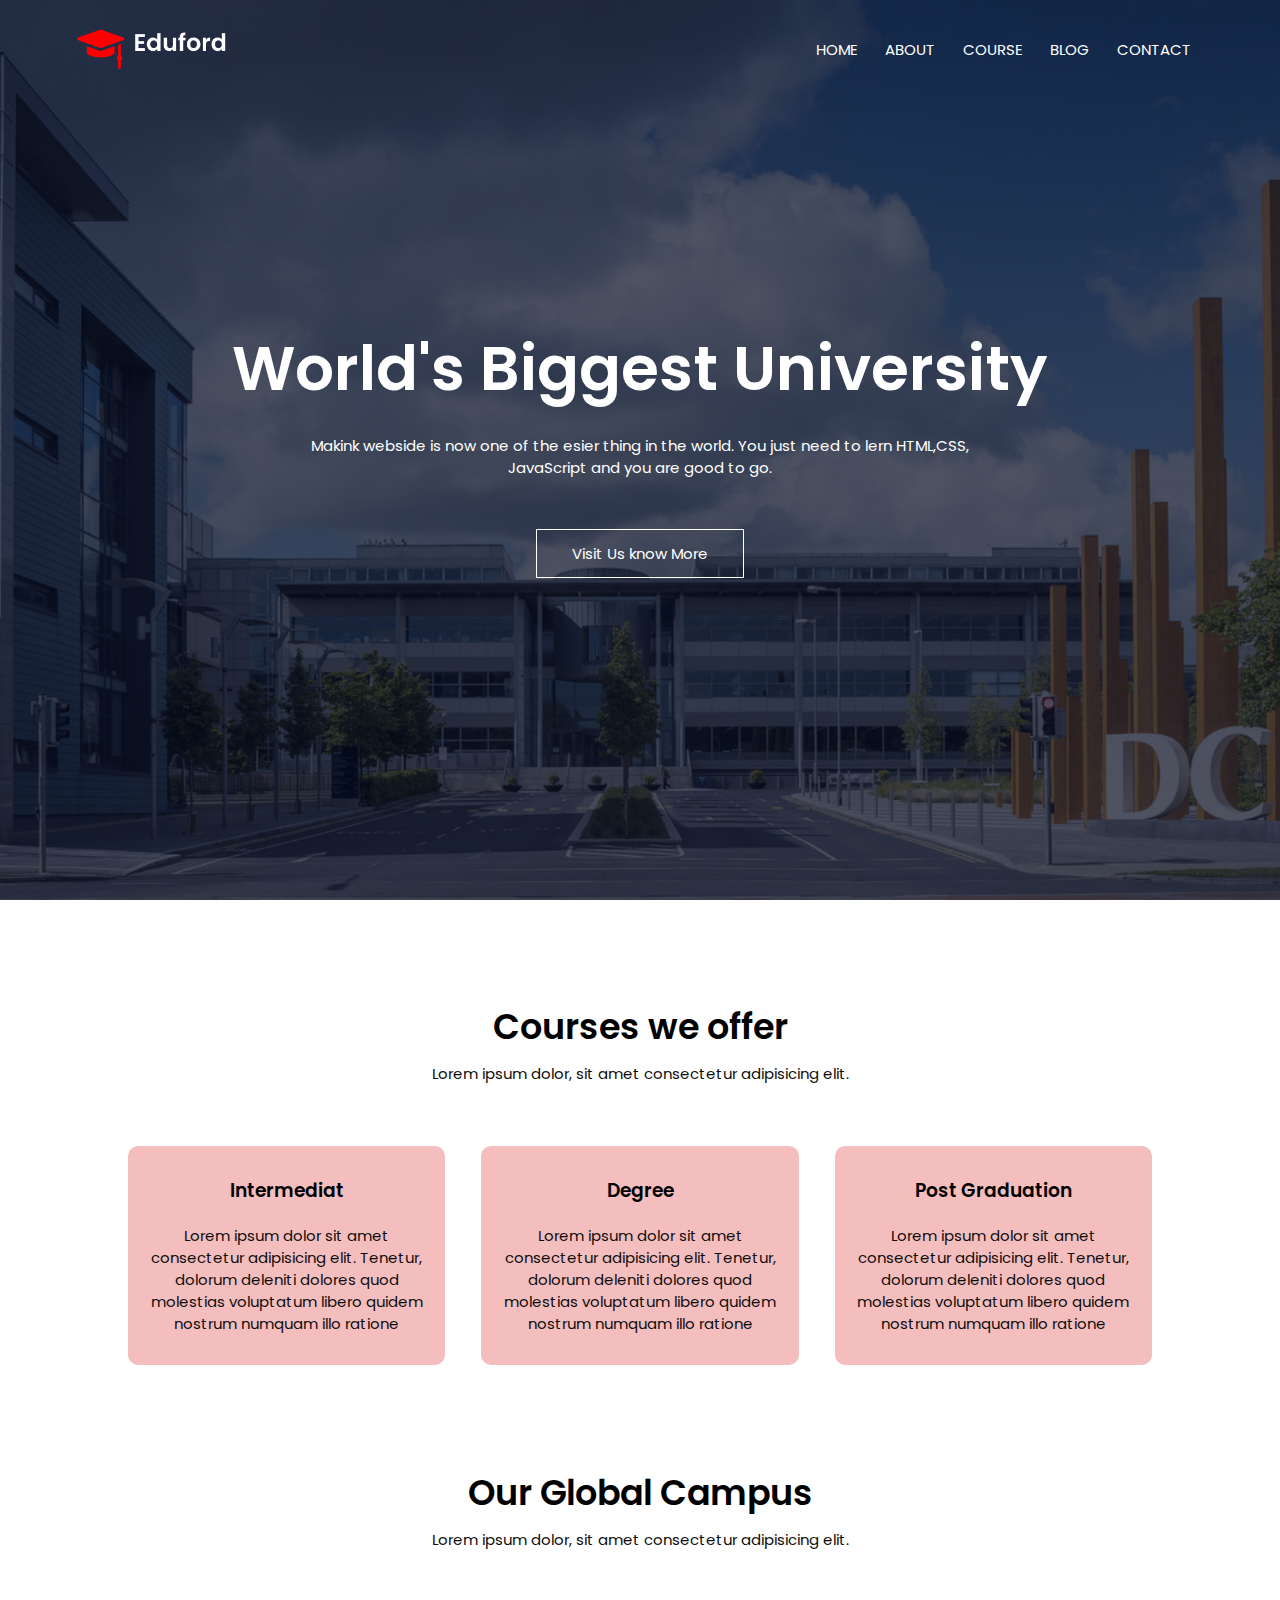
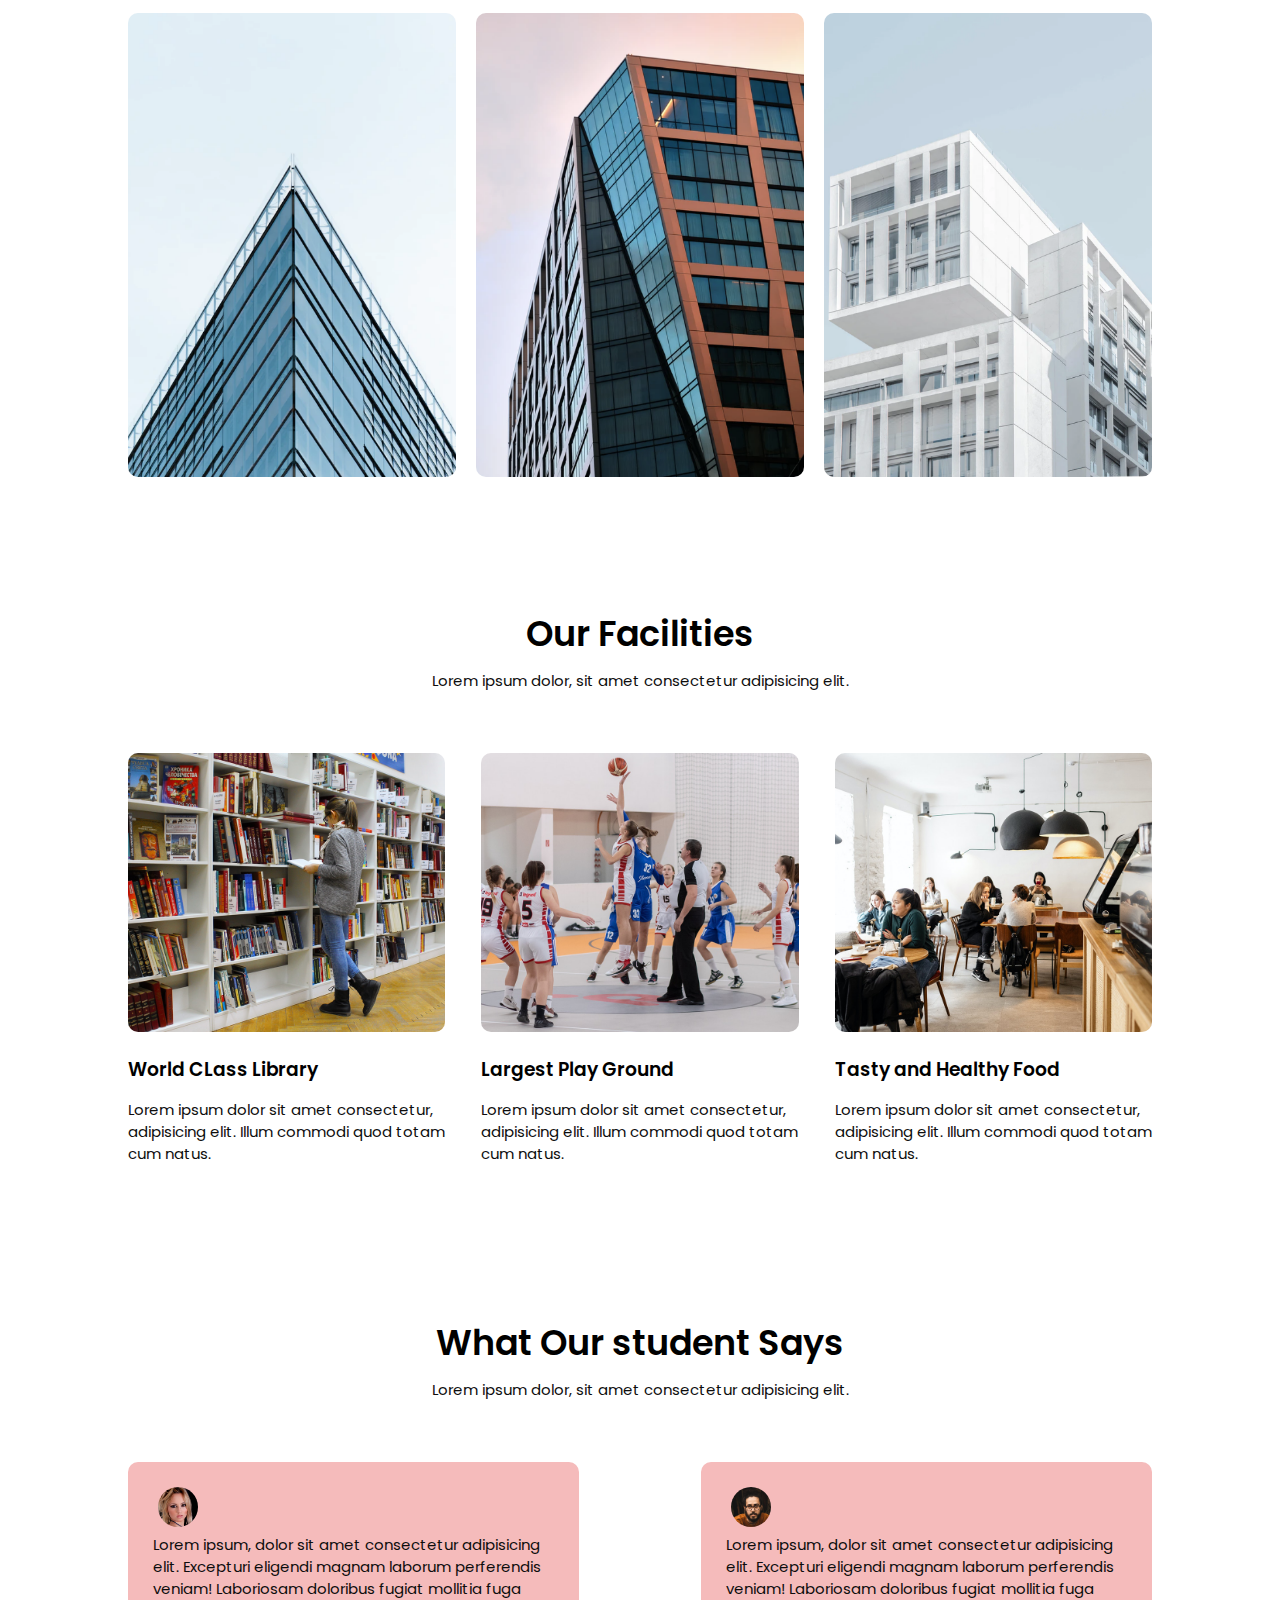
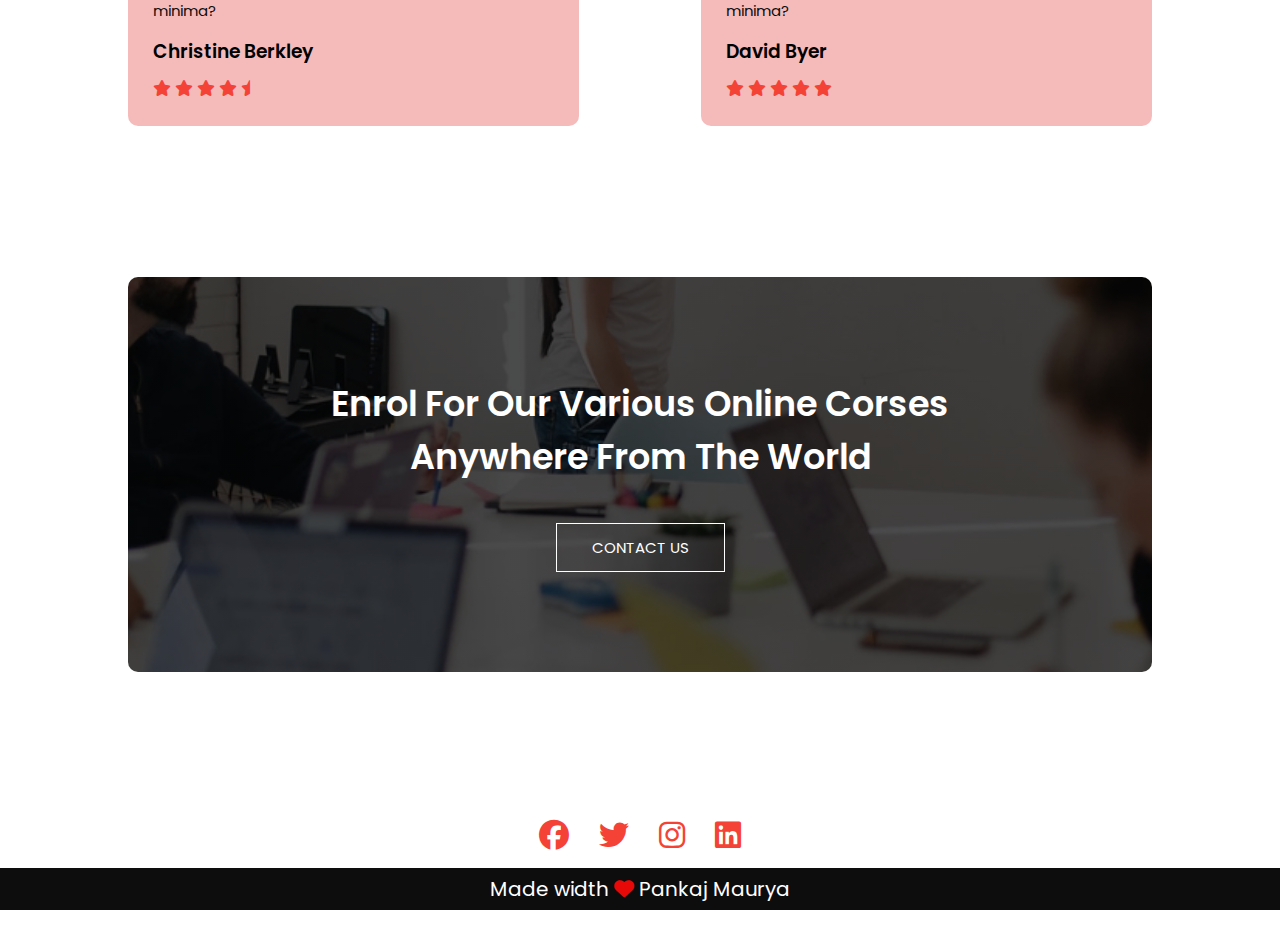
==== index.html @ 3df00fd4 "added my education2" ====
<!DOCTYPE html>
<html lang="en">

<head>
    <meta charset="UTF-8">
    <meta name="viewport" content="width=device-width, initial-scale=1.0">
<link rel="stylesheet" href="css/style.css">
    
    <link rel="preconnect" href="https://fonts.googleapis.com">
    <link rel="preconnect" href="https://fonts.gstatic.com" crossorigin>
    <link href="https://fonts.googleapis.com/css2?family=Poppins:wght@200;300;400;600;700&display=swap"
        rel="stylesheet">

    <link rel="stylesheet" href="https://cdnjs.cloudflare.com/ajax/libs/font-awesome/6.4.2/css/all.min.css">
    <title>EDUFORD</title>
</head>

<body>
    <section class="header">
        <nav>
            <a href="index.html"><img src="images/logo.png" alt=""></a>
            <div class="nav-links" id="nav-links">
                <i class="fa fa-times" onclick="hideMenu()"></i>
                <ul>
                    <li><a href="index.html">HOME</a></li>
                    <li><a href="about.html">ABOUT</a></li>
                    <li><a href="course.html">COURSE</a></li>
                    <li><a href="blog.html">BLOG</a></li>
                    <li><a href="contact.html">CONTACT</a></li>
                </ul>
            </div>
            <i class="fa fa-bars" onclick="showMenu()"></i>
        </nav>
        <div class="text-box">
            <h1>World's Biggest University</h1>
            <p>Makink webside is now one of the esier thing in the world. You just need to lern HTML,CSS,<br> JavaScript
                and you are good to go.
            </p>
            <a href="" class="hero-btn">Visit Us know More</a>
        </div>
    </section>

    <!-- COURSE -->

    <section class="course">
        <h1>Courses we offer</h1>
        <p>Lorem ipsum dolor, sit amet consectetur adipisicing elit.</p>
        <div class="row">
            <div class="course-col">
                <h3>Intermediat</h3>
                <p>Lorem ipsum dolor sit amet consectetur adipisicing elit. Tenetur, dolorum deleniti dolores quod
                    molestias voluptatum libero quidem nostrum numquam illo ratione
                </p>
            </div>
            <div class="course-col">
                <h3>Degree</h3>
                <p>Lorem ipsum dolor sit amet consectetur adipisicing elit. Tenetur, dolorum deleniti dolores quod
                    molestias voluptatum libero quidem nostrum numquam illo ratione
                </p>
            </div>
            <div class="course-col">
                <h3>Post Graduation</h3>
                <p>Lorem ipsum dolor sit amet consectetur adipisicing elit. Tenetur, dolorum deleniti dolores quod
                    molestias voluptatum libero quidem nostrum numquam illo ratione
                </p>
            </div>
        </div>
    </section>

    <!-- Campus -->

    <section class="campus">
        <h1>Our Global Campus</h1>
        <p>Lorem ipsum dolor, sit amet consectetur adipisicing elit.</p>
        <div class="row">
            <div class="campus-col">
                <img src="images/london.png" alt="">
                <div class="layer">
                    <h3>LONDON</h3>
                </div>
            </div>
            <div class="campus-col">
                <img src="images/newyork.png" alt="">
                <div class="layer">
                    <h3>NEW YORK</h3>
                </div>
            </div>
            <div class="campus-col">
                <img src="images/washington.png" alt="">
                <div class="layer">
                    <h3>WASHINTON</h3>
                </div>
            </div>
        </div>
    </section>

    <!-- Facilities -->
    <section class="facilities">
        <h1>Our Facilities</h1>
        <p>Lorem ipsum dolor, sit amet consectetur adipisicing elit.</p>
        <div class="row">
            <div class="facilities-col">
                <img src="images/library.png" alt="">
                <h3>World CLass Library</h3>
                <p>Lorem ipsum dolor sit amet consectetur, adipisicing elit. Illum commodi quod totam cum natus.</p>
            </div>
            <div class="facilities-col">
                <img src="images/basketball.png" alt="">
                <h3>Largest Play Ground</h3>
                <p>Lorem ipsum dolor sit amet consectetur, adipisicing elit. Illum commodi quod totam cum natus.</p>
            </div>
            <div class="facilities-col">
                <img src="images/cafeteria.png" alt="">
                <h3>Tasty and Healthy Food</h3>
                <p>Lorem ipsum dolor sit amet consectetur, adipisicing elit. Illum commodi quod totam cum natus.</p>
            </div>
        </div>
    </section>

    <!-- Testymonials -->
    <section class="testymonials">
        <h1>What Our student Says</h1>
        <p>Lorem ipsum dolor, sit amet consectetur adipisicing elit.</p>
        <div class="row">
            <div class="testymonials-col">
                <img src="images/user1.jpg" alt="">
                <div>
                    <p>Lorem ipsum, dolor sit amet consectetur adipisicing elit. Excepturi eligendi magnam laborum
                        perferendis veniam! Laboriosam doloribus fugiat mollitia fuga minima?</p>
                    <h3>Christine Berkley</h3>
                    <i class="fa fa-star"></i>
                    <i class="fa fa-star"></i>
                    <i class="fa fa-star"></i>
                    <i class="fa fa-star"></i>
                    <i class="fa fa-star-half"></i>
                </div>
            </div>
            <div class="testymonials-col">
                <img src="images/user2.jpg" alt="">
                <div>
                    <p>Lorem ipsum, dolor sit amet consectetur adipisicing elit. Excepturi eligendi magnam laborum
                        perferendis veniam! Laboriosam doloribus fugiat mollitia fuga minima?</p>
                    <h3>David Byer</h3>
                    <i class="fa fa-star"></i>
                    <i class="fa fa-star"></i>
                    <i class="fa fa-star"></i>
                    <i class="fa fa-star"></i>
                    <i class="fa fa-star"></i>
                </div>
            </div>
        </div>
    </section>

    <!-- Call to Action  -->
    <section class="cta">
        <h1>Enrol For Our Various Online Corses <br> Anywhere From The World</h1>
        <a href="" class="hero-btn">CONTACT US</a>
    </section>

    <!-- Footer -->
    <section class="footer">
        <!-- <h4>About Us</h4>
        <p>Lorem ipsum dolor sit amet consectetur adipisicing elit. Deleniti, repudiandae at <br>  dolor consectetur aliquid sed!</p> -->
        <div class="icons">
            <i class="fa-brands fa-facebook"></i>
            <i class="fa-brands fa-twitter"></i>
            <i class="fa-brands fa-instagram"></i>
            <i class="fa-brands fa-linkedin"></i>
        </div>
        <p>Made width <i class="fa-solid fa-heart" style="color: #e70808;"></i> Pankaj Maurya</p>
    </section>

</body>
<script>
    let navLinks;
    navLinks = document.getElementById("nav-links");
    function showMenu() {
        navLinks.style.right = "0";
    }
    function hideMenu() {
        navLinks.style.right = "-200px";
    }
</script>

</html>
---- css/style.css ----
* {
    margin: 0;
    padding: 0;
    box-sizing: border-box;
    font-family: 'Poppins', sans-serif;
}

/* Header */
.header {
    min-height: 100vh;
    width: 100%;
    background-image: linear-gradient(rgba(4, 9, 30, 0.7), rgba(4, 9, 30, 0.7)), url(/images/banner.png);
    background-position: center;
    background-size: cover;
    position: relative;
}

nav {
    display: flex;
    padding: 2% 6%;
    justify-content: space-between;
    align-items: center;
}

nav img {
    width: 150px;
}

.nav-links {
    flex: 1;
    text-align: right;
}

.nav-links ul li {
    list-style: none;
    display: inline-block;
    padding: 8px 12px;
    position: relative;

}

.nav-links ul li a {
    color: white;
    text-decoration: none;
    font-size: 15px;

}

.nav-links ul li::after {
    content: '';
    width: 0%;
    height: 2px;
    background: #f44336;
    display: block;
    margin: auto;
    transition: 0.5s;
}

.nav-links ul li:hover::after {
    width: 100%;
}

.text-box {
    width: 90%;
    color: #fff;
    position: absolute;
    top: 50%;
    left: 50%;
    transform: translate(-50%, -50%);
    text-align: center;
}

.text-box h1 {
    font-size: 62px;
}

.text-box p {
    margin: 10px 0 40px;
    font-size: 15px;
    color: #fff;
}

.hero-btn {
    display: inline-block;
    text-decoration: none;
    color: #fff;
    border: 1px solid #fff;
    padding: 12px 35px;
    font-size: 15px;
    background: transparent;
    position: relative;
    cursor: pointer;
}

.hero-btn:hover {
    border: 1px solid #f44336;
    background: #f44336;
    transition: 1s;
}

nav .fa {
    display: none;
}

@media(max-width:700px) {
    .text-box {
        font-size: 20px;
    }

    .nav-links ul li {
        display: block;
    }

    .nav-links {
        position: fixed;
        background: #f44336;
        /* red color full width */
        height: auto;
        width: 200px;
        top: 0;
        right: -200px;
        text-align: left;
        z-index: 2;
        transition: 0.8s;
    }

    nav .fa {
        display: block;
        color: #fff;
        margin: 10px;
        font-size: 22px;
        cursor: pointer;
    }

    .nav-links ul {
        padding: 30px;
    }
}


/* Course */
.course {
    width: 80%;
    margin: auto;
    text-align: center;
    padding-top: 100px;
}

h1 {
    font-size: 35px;
    font-weight: 600;
}

p {
    color: #0e0d0d;
    font-size: 15px;
    font-weight: 300px;
    line-height: 22px;
    padding: 10px;
}

.row {
    margin-top: 5%;
    display: flex;
    justify-content: space-between;
}

.course-col {
    flex-basis: 31%;
    background: #f5bebe;
    border-radius: 10px;
    margin-bottom: 5%;
    padding: 20px 12px;
    box-sizing: border-box;
    transition: 0.5s;
}

h3 {
    text-align: center;
    font-weight: 600;
    margin: 10px 0;
}

.course-col:hover {
    box-shadow: 0 0 20px 0px #0c0909ee;
    cursor: pointer;
}

@media(max-width:700px) {
    .row {
        flex-direction: column;
    }
}

/* Campus */
.campus {
    width: 80%;
    margin: auto;
    text-align: center;
    padding-top: 50px;
}

.campus-col {
    flex-basis: 32%;
    border-radius: 10px;
    margin-bottom: 30px;
    position: relative;
    overflow: hidden;
}

.campus-col img {
    width: 100%;
    display: block;
}

.layer {
    background: transparent;
    height: 100%;
    width: 100%;
    position: absolute;
    top: 0;
    left: 0;
    transition: 0.5s;
}

.layer:hover {
    background: rgba(248, 29, 29, 0.7);
}

.layer h3 {
    width: 100%;
    font-weight: 500;
    color: #fff;
    font-size: 26px;
    bottom: 0;
    left: 50%;
    transform: translateX(-50%);
    position: absolute;
    opacity: 0;
    transition: 0.5s;
}

.layer:hover h3 {
    bottom: 50%;
    opacity: 1;
}

/* Facilities */
.facilities {
    width: 80%;
    margin: auto;
    text-align: center;
    padding-top: 100px;

}

.facilities-col {
    flex-basis: 31%;
    border-radius: 10px;
    margin-bottom: 5%;
    text-align: left;

}

.facilities-col img {
    width: 100%;
    border-radius: 10px;
}

.facilities-col p {
    padding: 0;
}

.facilities-col h3 {
    margin-top: 16px;
    margin-bottom: 15px;
    text-align: left;
}

/* Testymonials */
.testymonials {
    width: 80%;
    margin: auto;
    padding-top: 100px;
    text-align: center;
}

.testymonials-col {
    flex-basis: 44%;
    border-radius: 10px;
    margin-bottom: 5%;
    text-align: left;
    background: #f5bbbb;
    padding: 25px;
    cursor: pointer;
}

.testymonials-col img {
    height: 40px;
    margin-left: 5px;
    margin-right: 30px;
    border-radius: 50%;
}

.testymonials-col p {
    padding: 0;
}

.testymonials-col h3 {
    margin-top: 15px;
    text-align: left;
}

.testymonials-col .fa {
    color: #f44336;
}

@media(max-width:700px) {
    .testymonials-col img {
        margin-left: 0px;
        margin-right: 15px;
    }
}

/* Call to Action */
.cta {
    margin: 100px auto;
    width: 80%;
    background-image: linear-gradient(rgba(0, 0, 0, 0.7), rgba(0, 0, 0, 0.7)), url(/images/banner2.jpg);
    background-position: center;
    block-size: cover;
    border-radius: 10px;
    text-align: center;
    padding: 100px 0px;
}

.cta h1 {
    color: #fff;
    margin-bottom: 40px;
    padding: 0px;
}

@media(max-width:700px) {
    .cta h1 {
        font-size: 24px;
    }
}

/* Footer */
.footer {
    width: 100%;
    text-align: center;
    padding: 30px 0px;
}

.footer p {
    font-size: 20px;
    background-color: #0e0d0d;
    color: white;
    bottom: 0px;

}

.footer h4 {
    margin-bottom: 25px;
    margin-top: 20px;
    font-weight: 600;
}

.icons .fa-brands {
    color: #f44336;
    margin: 0px 13px;
    cursor: pointer;
    padding: 18px 0px;
    font-size: 30px;
}


/* About Us Pages */
.sub-header {
    height: 50vh;
    width: 100%;
    background-image: linear-gradient(rgba(4, 9, 30, 0.7), rgba(4, 9, 30, 0.7)), url(/images/background.jpg);
    background-position: center;
    background-size: cover;
    color: #fff;

}

.sub-header h1 {
    text-align: center;
    margin-top: 50px;
}

.about {
    width: 80%;
    margin: auto;
    padding-top: 80px;
    padding-bottom: 50px;
}

.about-col {
    flex-basis: 50%;
    padding: 30px;
}

.about-col img {
    width: 100%;
}

.about-col h1 {
    padding-top: 0px;
}

.about-col p {
    padding: 15px 0px 25px;
}

.red-btn {
    border: 1px solid #f44336;
    background: transparent;
    color: #f44336;
}

.red-btn:hover {
    color: #fff;
}

/* Blog Content */

.blog {
    width: 80%;
    margin: auto;
    padding: 60px 0px;

}

.blog-left {
    flex-basis: 65%;
}

.blog-left img {
    width: 100%;
}

.blog-left h2 {
    color: #222;
    font-weight: 600;
    margin: 30px 0px;
}

.blog-left p {
    color: #999;
    padding: 0px;
}

.blog-right {
    flex-basis: 32%;
}

.blog-right h3 {
    background: #f44336;
    color: #fff;
    padding: 7px 0px;
    font-size: 16px;
    margin-bottom: 20px;
}

.blog-right div {
    display: flex;
    align-items: center;
    justify-content: space-between;
    color: #555;
    padding: 8px;
    box-sizing: border-box;
}

.comment-box {
    border: 1px solid #ccc;
    margin: 50px 0;
    padding: 10px 20px;
}

.comment-box h3 {
    text-align: left;
}

.comment-form input,
.comment-form textarea {
    width: 100%;
    padding: 10px;
    margin: 15px 0px;
    box-sizing: border-box;
    border: none;
    outline: none;
    background: #f0f0f0;
}

.comment-form button {
    margin: 10px 0px;
}

@media(max-width:700px) {
    .sub-header h1 {
        font-size: 24px;
    }
}


/* Contact Us Page */
.location {
    width: 80%;
    margin: auto;
    padding: 80px 0px;
}
.location iframe{
    width: 100%;
}

.contact{
    width: 80%;
    margin: auto;
}
.contact-col{
    flex-basis: 48%;
    margin-bottom: 30px;
}
.contact-col div{
    display: flex;
    align-items: center;
    margin-bottom: 40px;
}
.contact-col div .fa-solid{
    font-size: 30px;
    margin: 10px;
    margin-right: 30px;
}
.contact-col div p{
    padding: 0px;
}
.contact-col div h5{
    font-size: 20px;
    margin-bottom: 5px;
    color: #555;
    font-weight: 400;
}
.contact-col input, .contact-col textarea{
    width: 100%;
    padding: 15px;
    margin-bottom: 18px;
    outline: none;
    border: 1px solid #ccc;
    box-sizing: border-box;
}
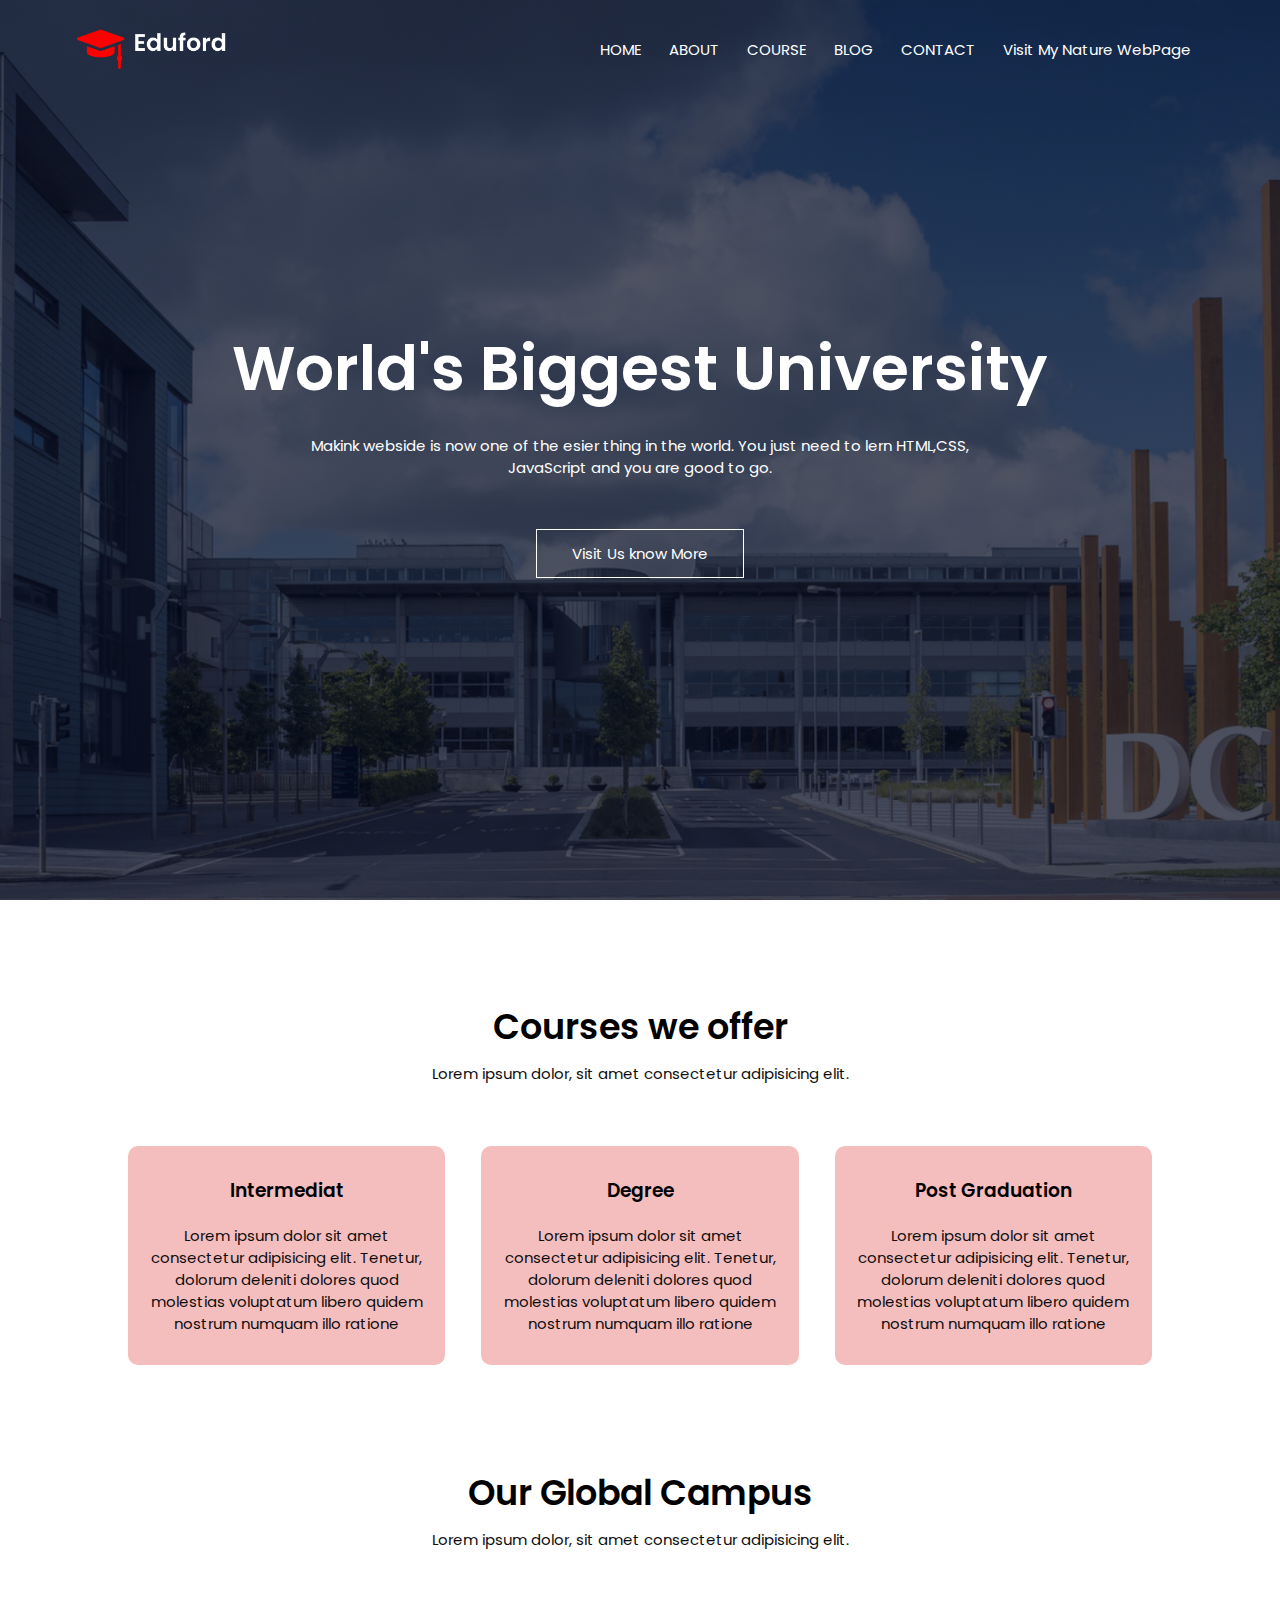
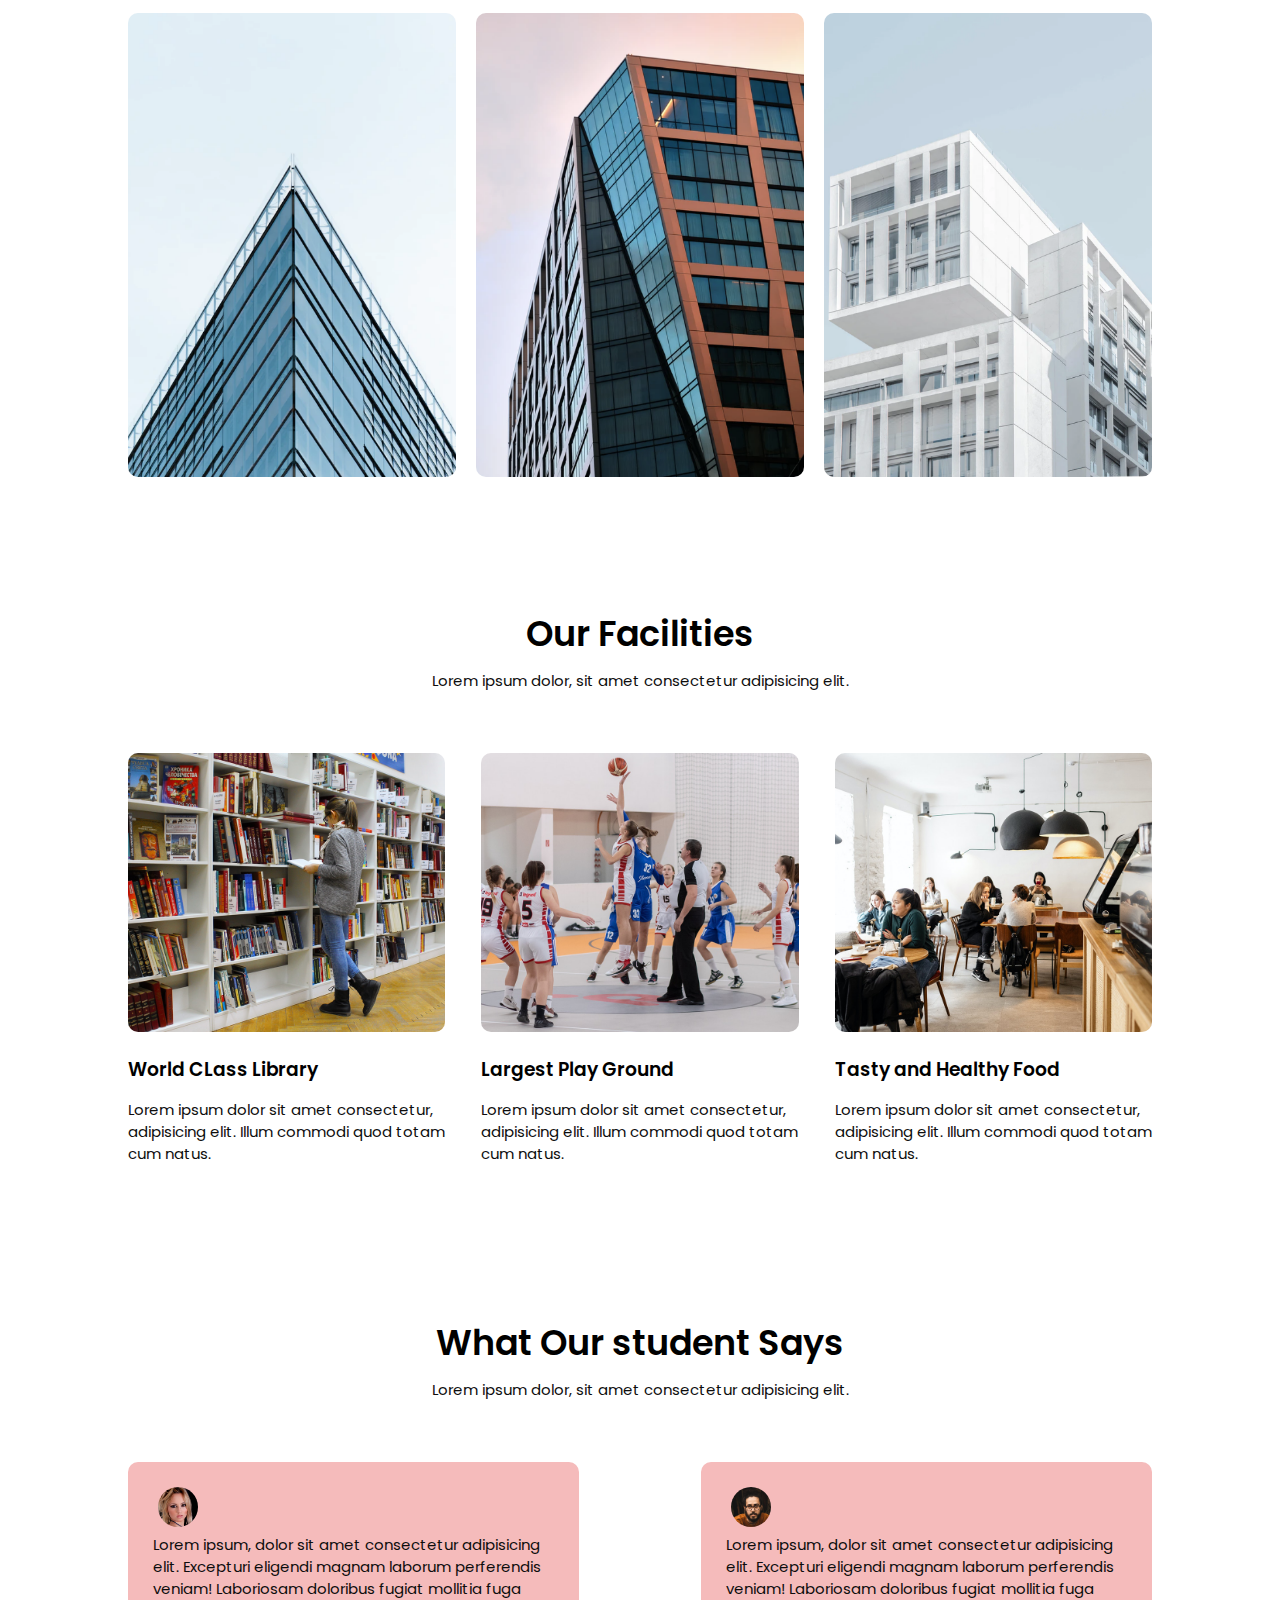
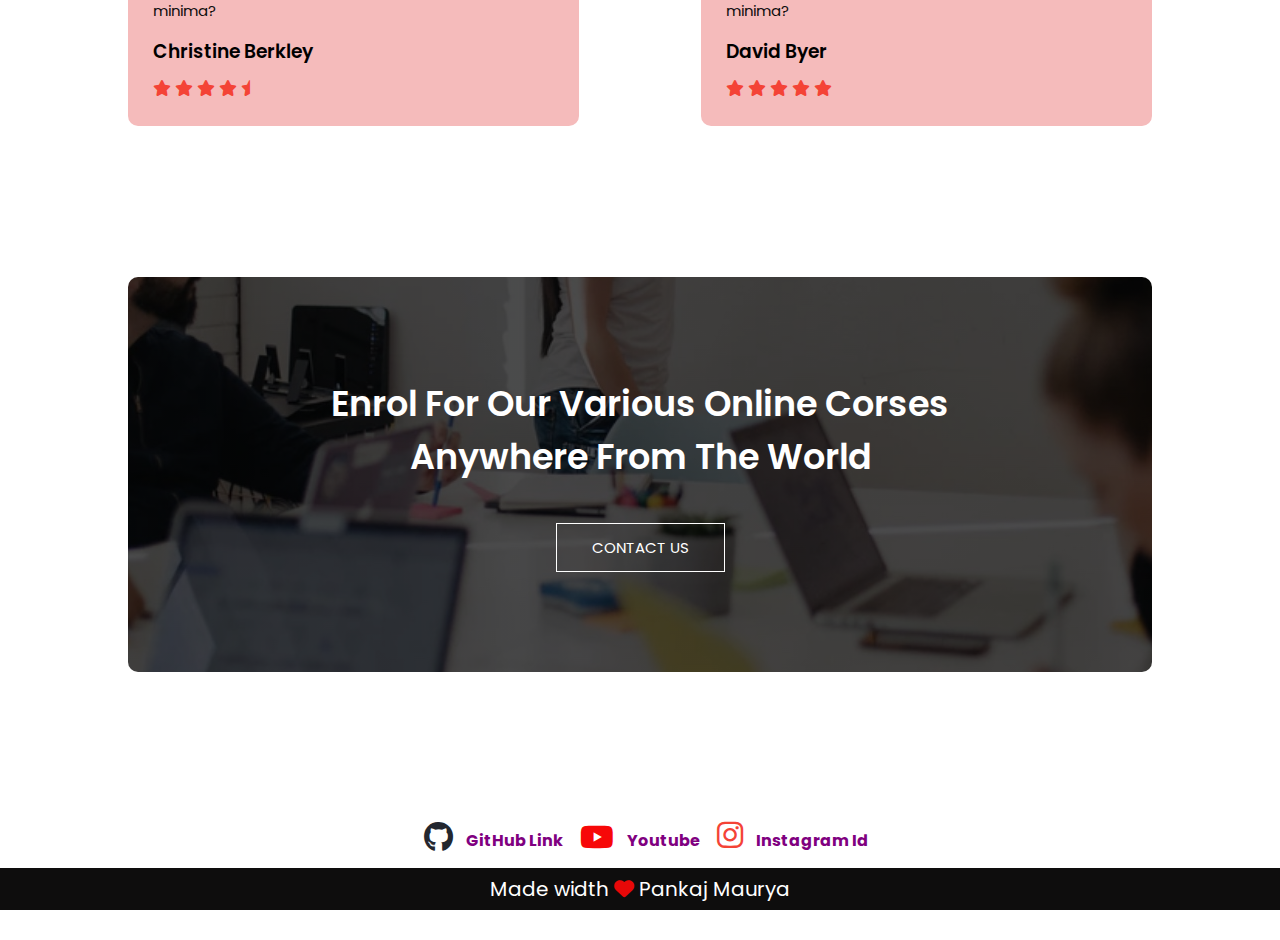
==== commit 6670a2a0: "all file changes" ====
--- a/index.html
+++ b/index.html
@@ -27,6 +27,7 @@
                     <li><a href="course.html">COURSE</a></li>
                     <li><a href="blog.html">BLOG</a></li>
                     <li><a href="contact.html">CONTACT</a></li>
+                    <li><a href="https://mauryap209.github.io/MyNature/" target="_blank">Visit My Nature WebPage</a></li>
                 </ul>
             </div>
             <i class="fa fa-bars" onclick="showMenu()"></i>
@@ -159,13 +160,20 @@
 
     <!-- Footer -->
     <section class="footer">
-        <!-- <h4>About Us</h4>
-        <p>Lorem ipsum dolor sit amet consectetur adipisicing elit. Deleniti, repudiandae at <br>  dolor consectetur aliquid sed!</p> -->
+       
+
+        
+
         <div class="icons">
-            <i class="fa-brands fa-facebook"></i>
+            <i class="fa-brands fa-github fa-lg fa-beat" style="color: #23272f;"></i><a href="https://github.com/" target="_blank">GitHub Link</a>
+
+            <i class="fa-brands fa-youtube fa-lg fa-beat" style="color: #f70808;"></i><a href="https://youtube.com/@pankaj.maurya89" target="_blank">Youtube</a>
+                    
+            <i class="fa-brands fa-instagram"></i><a href="https://instagram.com/pankaj.maurya89?igshid=NGExMmI2YTkyZg==" target="_blank">Instagram Id</a>
+
+            <!-- <i class="fa-brands fa-facebook"></i>
             <i class="fa-brands fa-twitter"></i>
-            <i class="fa-brands fa-instagram"></i>
-            <i class="fa-brands fa-linkedin"></i>
+            <i class="fa-brands fa-linkedin"></i> -->
         </div>
         <p>Made width <i class="fa-solid fa-heart" style="color: #e70808;"></i> Pankaj Maurya</p>
     </section>
--- a/css/style.css
+++ b/css/style.css
@@ -557,9 +557,19 @@
 
 
 
-
-
-
-
-
-
+ .icons a{
+    color: purple;
+    font-weight: bold;
+    text-decoration: none;
+   
+
+  }
+  .icons i{
+    font-size: 1px;
+  }
+  
+  
+
+
+
+
